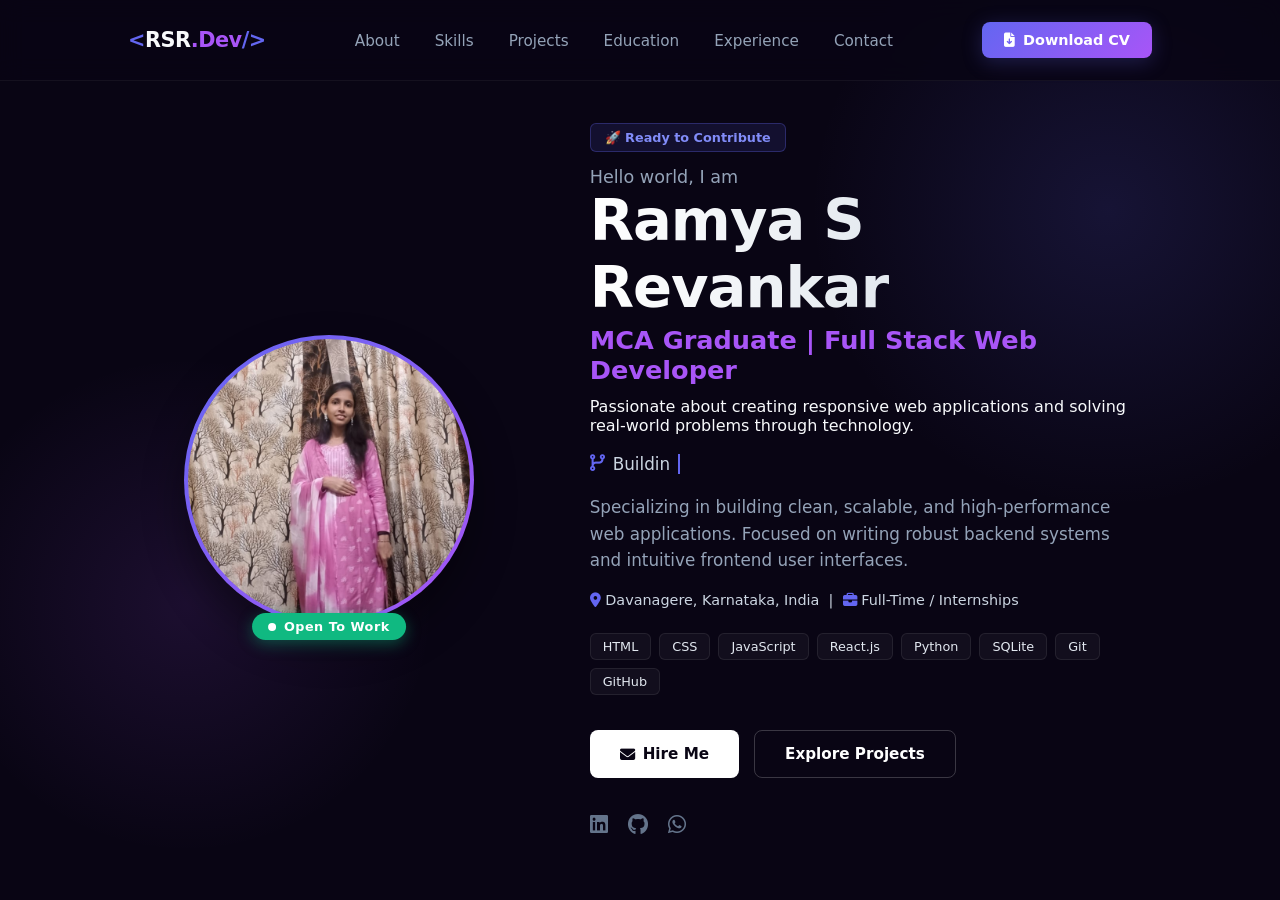
==== index.html @ cc124629 "Initial portfolio commit" ====
<!DOCTYPE html>
<html lang="en">
<head>
    <meta charset="UTF-8">
    <meta name="viewport" content="width=device-width, initial-scale=1.0">
    <title>Ramya S Revankar Portfolio</title>
    <link rel="stylesheet" href="index.css">
    <link rel="stylesheet" href="https://cdnjs.cloudflare.com/ajax/libs/font-awesome/6.4.0/css/all.min.css">
</head>
<body>

    <header>
        <div class="logo">
            <span class="logo-bracket">&lt;</span>RSR<span class="logo-accent">.Dev</span><span class="logo-bracket">/&gt;</span>
        </div>
        <nav>
            <ul class="nav-links">
                <li><a href="about.html">About</a></li>
                <li><a href="skills.html">Skills</a></li>
                <li><a href="projects.html">Projects</a></li>
                <li><a href="education.html">Education</a></li>
                <li><a href="experience.html">Experience</a></li>
                <li><a href="contact.html">Contact</a></li>
            </ul>
        </nav>
        <a href="file/Ramya_S_Revankar_Resume.pdf" class="btn-resume" download><i class="fa-solid fa-file-arrow-down"></i> Download CV</a>
    </header>

    <section class="hero">
        <div class="hero-container">
            
            <div class="profile-column">
                <div class="avatar-glow-ring">
                    <img src="images/logo3.jpeg" alt="Ramya S Revankar" class="profile-avatar">
                    <div class="availability-badge">
                        <span class="pulse-dot"></span> Open To Work
                    </div>
                </div>
            </div>

            <div class="info-column">
                <div class="badge-recruiter">🚀 Ready to Contribute</div>
                <p class="intro-hello">Hello world, I am</p>
                <h1 class="recruiter-name">Ramya S Revankar</h1>
                <h2 class="recruiter-title">MCA Graduate | Full Stack Web Developer</h2>
                <p class="professional-tagline">
                    Passionate about creating responsive web applications and solving real-world problems through technology.
                </p><br>
                
                <div class="dynamic-typing">
                    <i class="fa-solid fa-code-branch"></i> <span class="typed-text"></span><span class="cursor">&nbsp;</span>
                </div>

                <p class="recruiter-pitch">
                    Specializing in building clean, scalable, and high-performance web applications. Focused on writing robust backend systems and intuitive frontend user interfaces.
                </p>
                
                <p class="hiring-meta">
                    <i class="fa-solid fa-location-dot"></i> Davanagere, Karnataka, India &nbsp;|&nbsp; 
                    <i class="fa-solid fa-briefcase"></i> Full-Time / Internships
                </p>

                <div class="tech-pill-container">
                    <span class="tech-pill">HTML</span>
                    <span class="tech-pill">CSS</span>
                    <span class="tech-pill">JavaScript</span>
                    <span class="tech-pill">React.js</span>
                    <span class="tech-pill">Python</span>
                    <span class="tech-pill">SQLite</span>
                    <span class="tech-pill">Git</span>
                    <span class="tech-pill">GitHub</span>
                </div>

                <div class="action-row">
                    <a href="mailto:ramyasrevankar2002@gmail.com" class="btn btn-hire"><i class="fa-solid fa-envelope"></i> Hire Me</a>
                    <a href="projects.html" class="btn btn-work">Explore Projects</a>
                </div>

                <div class="recruiter-socials">
                    <a href="https://www.linkedin.com/in/ramya-s-revankar" target="_blank" title="LinkedIn"><i class="fa-brands fa-linkedin"></i></a>
                    <a href="https://github.com/ramyasrevankar" target="_blank" title="GitHub"><i class="fa-brands fa-github"></i></a>
                    <a href="https://wa.me/918123361223" target="_blank" title="WhatsApp Connect"><i class="fa-brands fa-whatsapp"></i></a>
                </div>
            </div>

        </div>
    </section>

    <script src="script.js"></script>
</body>
</html>
---- index.css ----
/* Premium Reset Styles */
* {
    margin: 0;
    padding: 0;
    box-sizing: border-box;
    font-family: 'Plus Jakarta Sans', 'Segoe UI', system-ui, sans-serif;
}

body {
    background-color: #090514; /* Deep elite dark purple layout */
    color: #f8fafc;
    overflow-x: hidden;
    min-height: 100vh;
}

/* Ambient Professional Glow Overlays */
body::before {
    content: '';
    position: absolute;
    width: 600px;
    height: 600px;
    background: radial-gradient(circle, rgba(99, 102, 241, 0.15) 0%, rgba(0,0,0,0) 70%);
    top: -10%;
    right: -10%;
    z-index: -1;
}

body::after {
    content: '';
    position: absolute;
    width: 500px;
    height: 500px;
    background: radial-gradient(circle, rgba(168, 85, 247, 0.12) 0%, rgba(0,0,0,0) 70%);
    bottom: 5%;
    left: -5%;
    z-index: -1;
}

/* Elegant Premium Navigation Bar */
header {
    display: flex;
    justify-content: space-between;
    align-items: center;
    padding: 22px 10%;
    background-color: rgba(9, 5, 20, 0.85);
    backdrop-filter: blur(12px);
    border-bottom: 1px solid rgba(255, 255, 255, 0.05);
    position: fixed;
    width: 100%;
    top: 0;
    z-index: 1000;
}

.logo {
    font-size: 1.3rem;
    font-weight: 700;
    letter-spacing: -0.5px;
}

.logo-bracket {
    color: #6366f1;
}

.logo-accent {
    color: #a855f7;
}

.nav-links {
    display: flex;
    list-style: none;
    gap: 35px;
}

.nav-links a {
    color: #94a3b8;
    text-decoration: none;
    font-size: 0.95rem;
    font-weight: 500;
    transition: color 0.25s ease;
}

.nav-links a:hover {
    color: #ffffff;
}

.btn-resume {
    background: linear-gradient(135deg, #6366f1 0%, #a855f7 100%);
    color: #ffffff;
    text-decoration: none;
    padding: 10px 22px;
    border-radius: 8px;
    font-size: 0.9rem;
    font-weight: 600;
    display: flex;
    align-items: center;
    gap: 8px;
    box-shadow: 0 4px 20px rgba(99, 102, 241, 0.25);
    transition: all 0.3s ease;
}

.btn-resume:hover {
    transform: translateY(-2px);
    box-shadow: 0 6px 25px rgba(168, 85, 247, 0.4);
}

/* Structured Hero Layout */
.hero {
    display: flex;
    justify-content: center;
    align-items: center;
    min-height: 100vh;
    padding: 120px 10% 60px 10%;
}

.hero-container {
    display: grid;
    grid-template-columns: 1fr 1.4fr;
    gap: 60px;
    align-items: center;
    max-width: 1200px;
    width: 100%;
}

/* Strategic Profile Component */
.profile-column {
    display: flex;
    justify-content: center;
}

.avatar-glow-ring {
    position: relative;
    width: 290px;
    height: 290px;
    border-radius: 50%; /* Modern squircle shape */
    padding: 4px;
    background: linear-gradient(135deg, #6366f1, #a855f7);
    box-shadow: 0 20px 40px rgba(0, 0, 0, 0.4);
}

.profile-avatar {
    width: 100%;
    height: 100%;
    object-fit: cover;
    border-radius: 50%;
    background-color: #130d24;
}

/* Live Recruitment Status Indicator */
.availability-badge {
    position: absolute;
    bottom: -15px;
    left: 50%;
    transform: translateX(-50%);
    background-color: #10b981; /* Vibrant Success Green */
    color: #ffffff;
    padding: 6px 16px;
    border-radius: 30px;
    font-size: 0.8rem;
    font-weight: 700;
    letter-spacing: 0.5px;
    display: flex;
    align-items: center;
    gap: 8px;
    box-shadow: 0 4px 15px rgba(16, 185, 129, 0.4);
    white-space: nowrap;
}

.pulse-dot {
    width: 8px;
    height: 8px;
    background-color: white;
    border-radius: 50%;
    animation: pulse 1.5s infinite;
}

@keyframes pulse {
    0% { transform: scale(0.9); opacity: 1; }
    50% { transform: scale(1.2); opacity: 0.5; }
    100% { transform: scale(0.9); opacity: 1; }
}

/* HR Context Content Styling */
.badge-recruiter {
    display: inline-block;
    background-color: rgba(99, 102, 241, 0.12);
    border: 1px solid rgba(99, 102, 241, 0.3);
    color: #818cf8;
    padding: 6px 14px;
    border-radius: 6px;
    font-size: 0.8rem;
    font-weight: 600;
    margin-bottom: 15px;
}

.intro-hello {
    color: #94a3b8;
    font-size: 1.1rem;
    font-weight: 500;
}

.recruiter-name {
    font-size: 3.6rem;
    font-weight: 800;
    letter-spacing: -1px;
    background: linear-gradient(to right, #ffffff, #cbd5e1);
    -webkit-background-clip: text;
    -webkit-text-fill-color: transparent;
    margin-bottom: 4px;
}

.recruiter-title {
    font-size: 1.6rem;
    font-weight: 600;
    color: #a855f7; /* Highlighting primary technical field */
    margin-bottom: 12px;
}

.dynamic-typing {
    font-size: 1.05rem;
    color: #cbd5e1;
    margin-bottom: 20px;
    display: flex;
    align-items: center;
    gap: 8px;
}

.dynamic-typing i {
    color: #6366f1;
}

.cursor {
    background-color: #6366f1;
    width: 2px;
    animation: blink 0.8s infinite;
}

@keyframes blink {
    50% { opacity: 0; }
}

.recruiter-pitch {
    color: #94a3b8;
    font-size: 1.05rem;
    line-height: 1.6;
    margin-bottom: 18px;
    max-width: 540px;
}

.hiring-meta {
    color: #cbd5e1;
    font-size: 0.9rem;
    margin-bottom: 25px;
}

.hiring-meta i {
    color: #6366f1;
}

/* Instant-Scan Technical Stack Badges */
.tech-pill-container {
    display: flex;
    flex-wrap: wrap;
    gap: 8px;
    margin-bottom: 35px;
}

.tech-pill {
    background-color: rgba(255, 255, 255, 0.04);
    border: 1px solid rgba(255, 255, 255, 0.08);
    color: #e2e8f0;
    padding: 5px 12px;
    border-radius: 6px;
    font-size: 0.8rem;
    font-weight: 500;
}

/* Call To Actions UI Layout */
.action-row {
    display: flex;
    gap: 15px;
    margin-bottom: 35px;
}

.btn {
    padding: 14px 30px;
    border-radius: 8px;
    font-size: 0.95rem;
    font-weight: 600;
    text-decoration: none;
    display: inline-flex;
    align-items: center;
    gap: 8px;
    transition: all 0.25s ease;
}

.btn-hire {
    background-color: #ffffff;
    color: #090514;
}

.btn-hire:hover {
    background-color: #f1f5f9;
    transform: translateY(-2px);
    box-shadow: 0 8px 20px rgba(255, 255, 255, 0.15);
}

.btn-work {
    border: 1px solid rgba(255, 255, 255, 0.2);
    color: #ffffff;
}

.btn-work:hover {
    background-color: rgba(255, 255, 255, 0.05);
    border-color: rgba(255, 255, 255, 0.4);
}

/* Smooth Social Communication Link Anchors */
.recruiter-socials {
    display: flex;
    gap: 20px;
}

.recruiter-socials a {
    color: #64748b;
    font-size: 1.3rem;
    transition: color 0.2s ease, transform 0.2s ease;
}

.recruiter-socials a:hover {
    color: #6366f1;
    transform: translateY(-2px);
}

/* Fully Responsive Breakpoints */
@media (max-width: 968px) {
    header {
        padding: 15px 5%;
    }
    .nav-links {
        display: none; /* Streamline mobile experience */
    }
    .hero-container {
        grid-template-columns: 1fr;
        text-align: center;
        gap: 45px;
    }
    .profile-column {
        order: -1;
    }
    .badge-recruiter, .tech-pill-container, .action-row, .recruiter-socials {
        justify-content: center;
        margin-left: auto;
        margin-right: auto;
    }
    .recruiter-name {
        font-size: 2.8rem;
    }
}
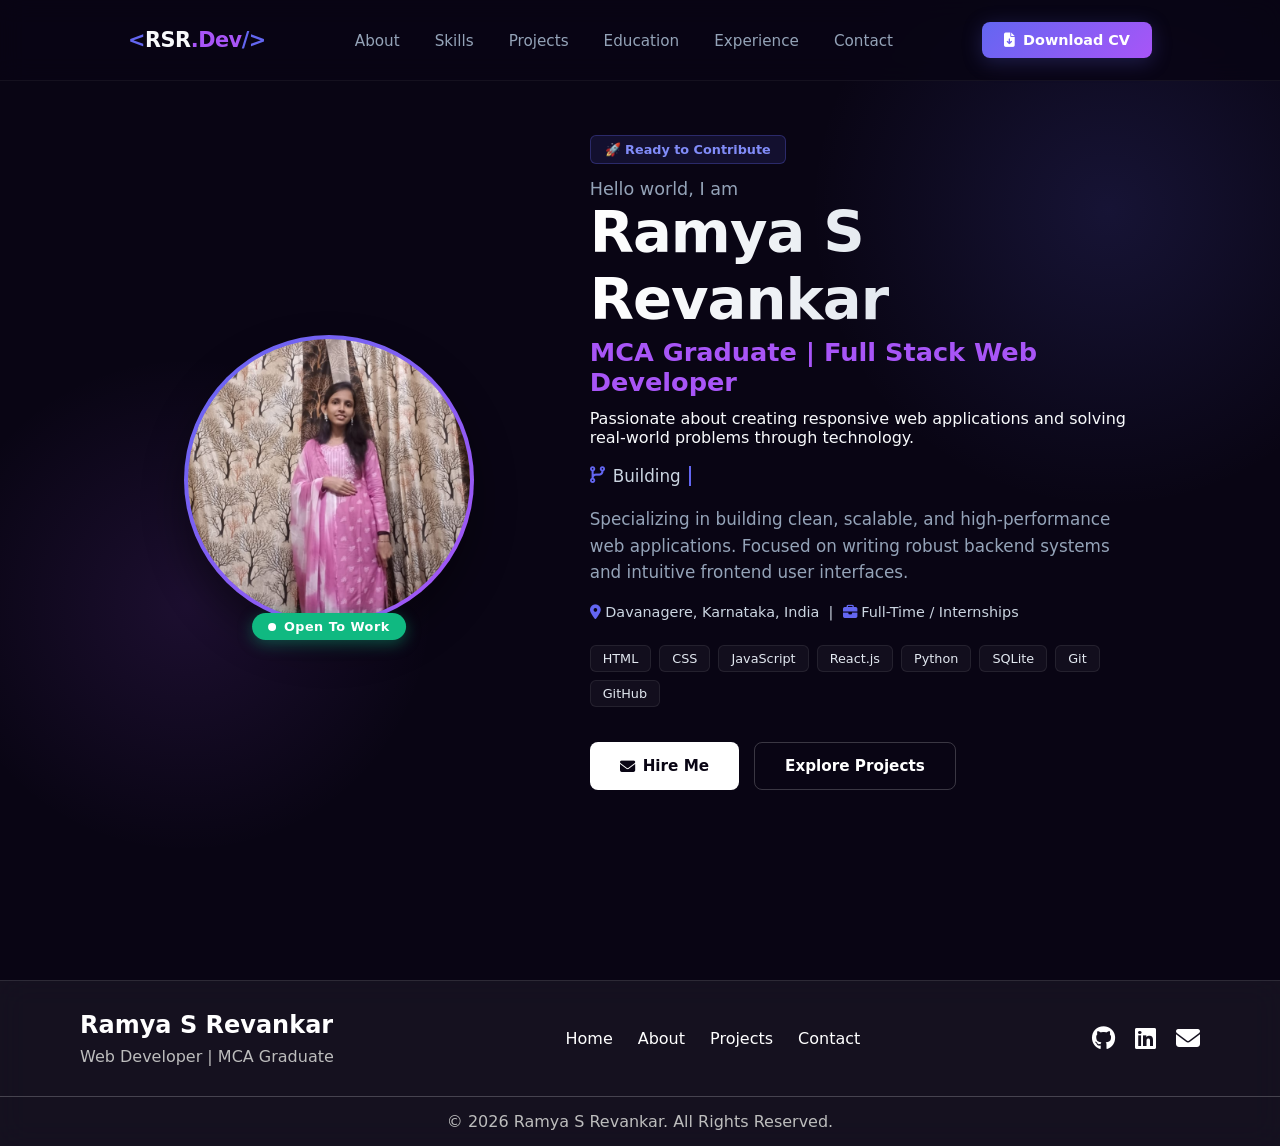
==== commit e9f8de30: "footer added" ====
--- a/index.html
+++ b/index.html
@@ -76,16 +76,45 @@
                     <a href="projects.html" class="btn btn-work">Explore Projects</a>
                 </div>
 
-                <div class="recruiter-socials">
-                    <a href="https://www.linkedin.com/in/ramya-s-revankar" target="_blank" title="LinkedIn"><i class="fa-brands fa-linkedin"></i></a>
-                    <a href="https://github.com/ramyasrevankar" target="_blank" title="GitHub"><i class="fa-brands fa-github"></i></a>
-                    <a href="https://wa.me/918123361223" target="_blank" title="WhatsApp Connect"><i class="fa-brands fa-whatsapp"></i></a>
-                </div>
+                
             </div>
 
         </div>
     </section>
+    
 
+    <!-- Footer -->
+<footer class="footer">
+    <div class="footer-container">
+        <div class="footer-brand">
+            <h3>Ramya S Revankar</h3>
+            <p>Web Developer | MCA Graduate</p>
+        </div>
+
+        <div class="footer-links">
+            <a href="#home">Home</a>
+            <a href="#about">About</a>
+            <a href="#projects">Projects</a>
+            <a href="#contact">Contact</a>
+        </div>
+
+        <div class="footer-social">
+            <a href="https://github.com/ramyasrevankar" target="_blank">
+                <i class="fab fa-github"></i>
+            </a>
+            <a href="https://www.linkedin.com/in/ramya-s-revankar" target="_blank">
+                <i class="fab fa-linkedin"></i>
+            </a>
+            <a href="mailto:ramyasrevankar2002@gmail.com">
+                <i class="fas fa-envelope"></i>
+            </a>
+        </div>
+    </div>
+
+    <div class="footer-bottom">
+        <p>&copy; 2026 Ramya S Revankar. All Rights Reserved.</p>
+    </div>
+</footer>
     <script src="script.js"></script>
 </body>
 </html>
--- a/index.css
+++ b/index.css
@@ -314,22 +314,7 @@
     border-color: rgba(255, 255, 255, 0.4);
 }
 
-/* Smooth Social Communication Link Anchors */
-.recruiter-socials {
-    display: flex;
-    gap: 20px;
-}
-
-.recruiter-socials a {
-    color: #64748b;
-    font-size: 1.3rem;
-    transition: color 0.2s ease, transform 0.2s ease;
-}
-
-.recruiter-socials a:hover {
-    color: #6366f1;
-    transform: translateY(-2px);
-}
+
 
 /* Fully Responsive Breakpoints */
 @media (max-width: 968px) {
@@ -355,4 +340,86 @@
     .recruiter-name {
         font-size: 2.8rem;
     }
+}
+.footer {
+    width:100%;
+    background: rgba(255, 255, 255, 0.05);
+    backdrop-filter: blur(15px);
+    -webkit-backdrop-filter: blur(15px);
+    border-top: 1px solid rgba(255, 255, 255, 0.1);
+    color: white;
+    margin-top: 80px;
+}
+
+.footer-container {
+    max-width: 1200px;
+    margin: auto;
+    display: flex;
+    justify-content: space-between;
+    align-items: center;
+    padding: 30px 40px;
+    flex-wrap: wrap;
+    gap: 20px;
+}
+
+.footer-brand h3 {
+    font-size: 24px;
+    margin-bottom: 8px;
+}
+
+.footer-brand p {
+    color: #bdbdbd;
+}
+
+.footer-links{
+    display: flex;
+    gap: 25px;
+}
+
+.footer-links a{
+    color: white;
+    text-decoration: none;
+    font-weight: 500;
+    transition: 0.3s;
+}
+
+.footer-links a:hover {
+    color: #4da3ff;
+}
+
+.footer-social {
+    display: flex;
+    gap: 20px;
+}
+
+.footer-social a {
+    color: white;
+    font-size: 24px;
+    transition: 0.3s;
+}
+
+.footer-social a:hover {
+    color: #4da3ff;
+    transform: translateY(-3px);
+}
+
+.footer-bottom {
+    text-align: center;
+    color:#bdbdbd;
+    border-top: 1px solid rgba(255,255,255,0.21);
+    padding: 15px;
+}
+
+@media (max-width: 768px) {
+    .footer-container {
+        flex-direction: column;
+        text-align: center;
+    }
+    .footer-links {
+        flex-wrap: wrap;
+        justify-content: center;
+    }
+    .footer-social {
+        justify-content: center;
+    }
 }
